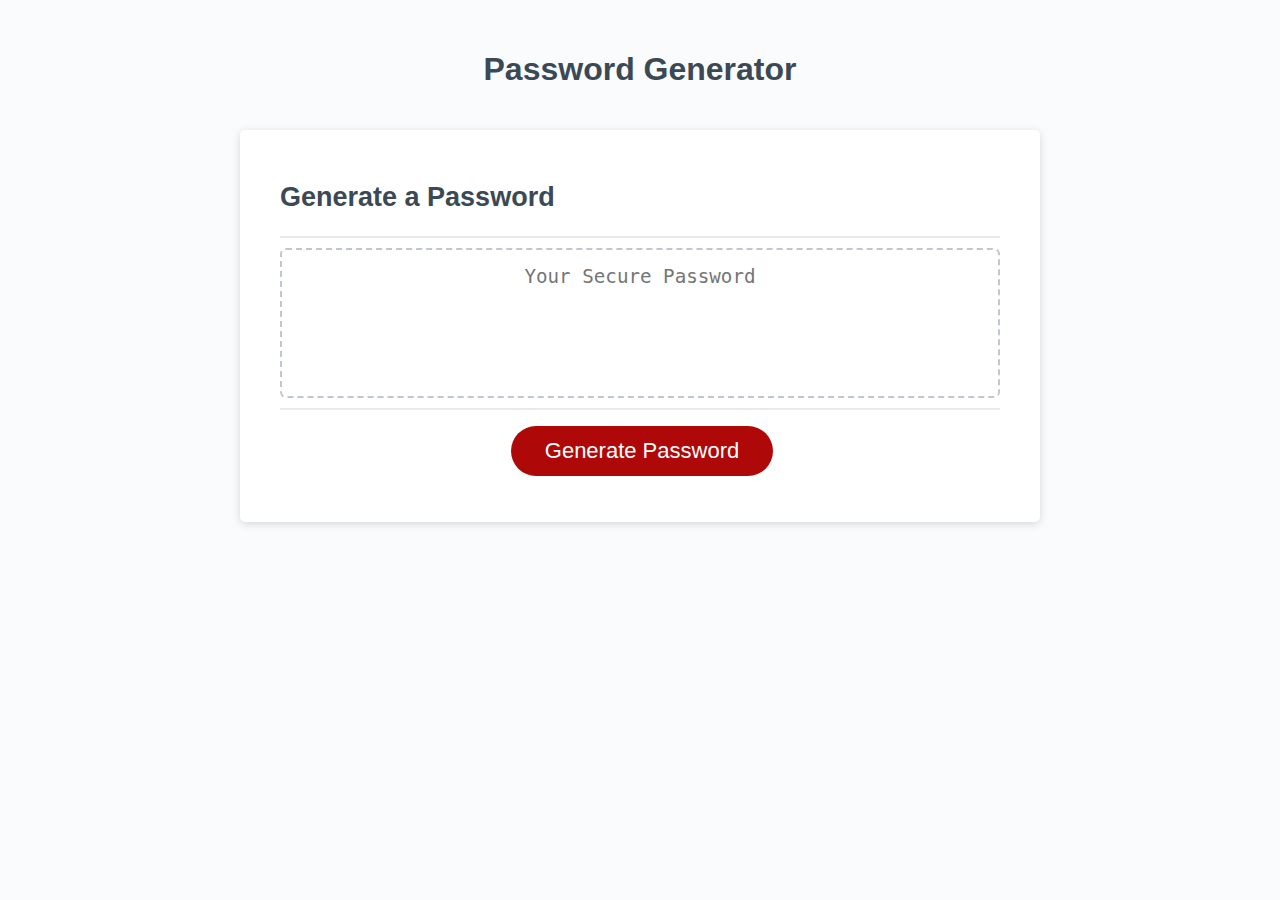
==== Develop/index.html @ 3d74fe0f "Add starting files for repo." ====
<!DOCTYPE html>
<html lang="en">
  <head>
    <meta charset="UTF-8" />
    <meta name="viewport" content="width=device-width, initial-scale=1.0" />
    <meta http-equiv="X-UA-Compatible" content="ie=edge" />
    <title>Password Generator</title>
    <link rel="stylesheet" href="style.css" />
  </head>
  <body>
    <div class="wrapper">
      <header>
        <h1>Password Generator</h1>
      </header>
      <div class="card">
        <div class="card-header">
          <h2>Generate a Password</h2>
        </div>
        <div class="card-body">
          <textarea
            readonly
            id="password"
            placeholder="Your Secure Password"
            aria-label="Generated Password"
          ></textarea>
        </div>
        <div class="card-footer">
          <button id="generate" class="btn">Generate Password</button>
        </div>
      </div>
    </div>
    <script src="script.js"></script>
  </body>
</html>
---- Develop/style.css ----
*,
*::before,
*::after {
  box-sizing: border-box;
}

html,
body,
.wrapper {
  height: 100%;
  margin: 0;
  padding: 0;
}

body {
  font-family: sans-serif;
  background-color: #f9fbfd;
}

.wrapper {
  padding-top: 30px;
  padding-left: 20px;
  padding-right: 20px;
}

header {
  text-align: center;
  padding: 20px;
  padding-top: 0px;
  color: hsl(206, 17%, 28%);
}

.card {
  background-color: hsl(0, 0%, 100%);
  border-radius: 5px;
  border-width: 1px;
  box-shadow: rgba(0, 0, 0, 0.15) 0px 2px 8px 0px;
  color: hsl(206, 17%, 28%);
  font-size: 18px;
  margin: 0 auto;
  max-width: 800px;
  padding: 30px 40px;
}

.card-header::after {
  content: " ";
  display: block;
  width: 100%;
  background: #e7e9eb;
  height: 2px;
}

.card-body {
  min-height: 100px;
}

.card-footer {
  text-align: center;
}

.card-footer::before {
  content: " ";
  display: block;
  width: 100%;
  background: #e7e9eb;
  height: 2px;
}

.card-footer::after {
  content: " ";
  display: block;
  clear: both;
}

.btn {
  border: none;
  background-color: hsl(360, 91%, 36%);
  border-radius: 25px;
  box-shadow: rgba(0, 0, 0, 0.1) 0px 1px 6px 0px rgba(0, 0, 0, 0.2) 0px 1px 1px
    0px;
  color: hsl(0, 0%, 100%);
  display: inline-block;
  font-size: 22px;
  line-height: 22px;
  margin: 16px 16px 16px 20px;
  padding: 14px 34px;
  text-align: center;
  cursor: pointer;
}

button[disabled] {
  cursor: default;
  background: #c0c7cf;
}

.float-right {
  float: right;
}

#password {
  -webkit-appearance: none;
  -moz-appearance: none;
  appearance: none;
  border: none;
  display: block;
  width: 100%;
  padding-top: 15px;
  padding-left: 15px;
  padding-right: 15px;
  padding-bottom: 85px;
  font-size: 1.2rem;
  text-align: center;
  margin-top: 10px;
  margin-bottom: 10px;
  border: 2px dashed #c0c7cf;
  border-radius: 6px;
  resize: none;
  overflow: hidden;
}

@media (max-width: 690px) {
  .btn {
    font-size: 1rem;
    margin: 16px 0px 0px 0px;
    padding: 10px 15px;
  }

  #password {
    font-size: 1rem;
  }
}

@media (max-width: 500px) {
  .btn {
    font-size: 0.8rem;
  }
}
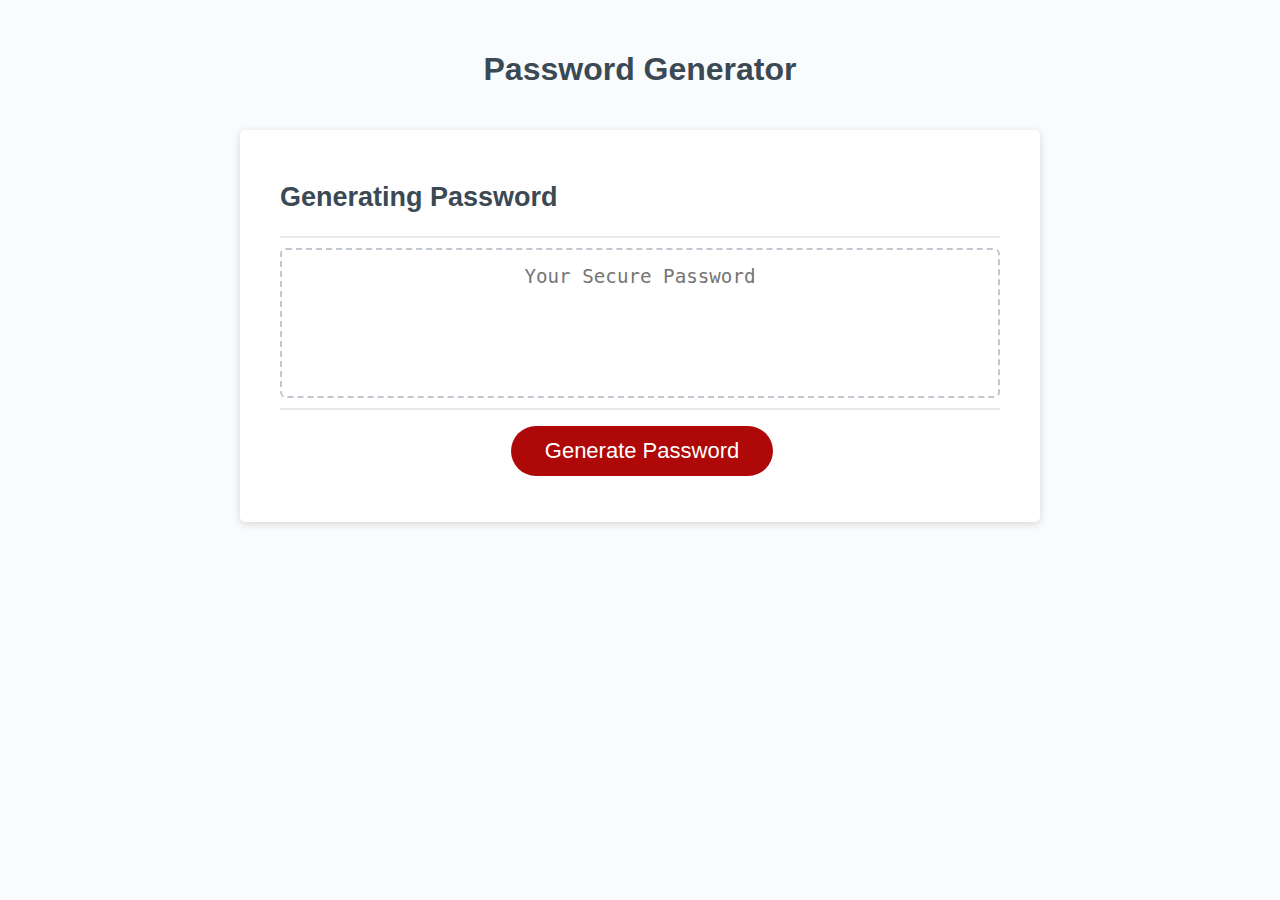
==== commit a493ad49: "Create genPasswordChoices function" ====
--- a/Develop/index.html
+++ b/Develop/index.html
@@ -14,7 +14,7 @@
       </header>
       <div class="card">
         <div class="card-header">
-          <h2>Generate a Password</h2>
+          <h2>Generating Password</h2>
         </div>
         <div class="card-body">
           <textarea
